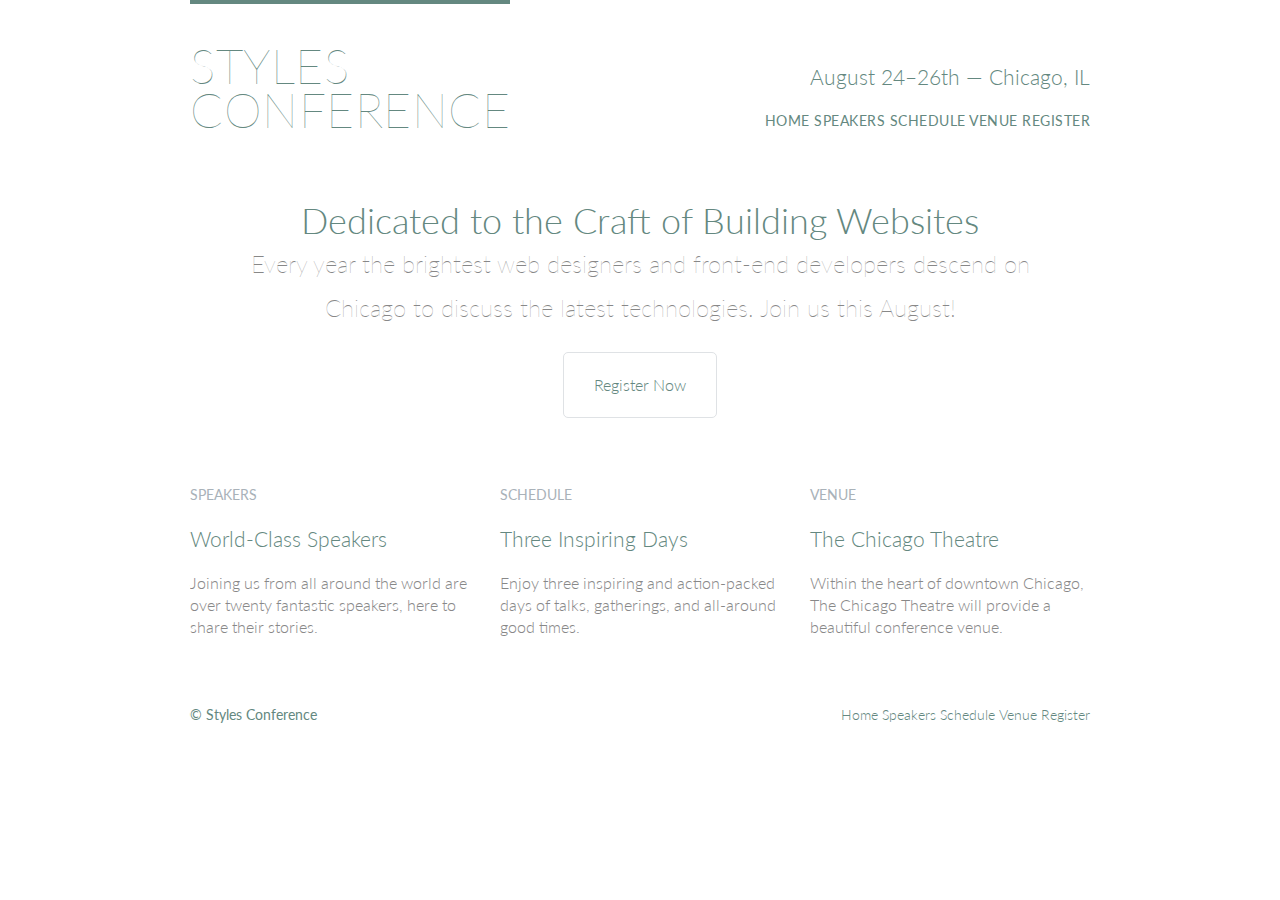
==== index.html @ 787b345c "Update index.html" ====
<!DOCTYPE html>
<html lang="en">

  <head>
    <meta charset="utf-8">
    <title>Styles Conference</title>
    <link rel="stylesheet" href="assets/stylesheets/main.css">
    <link rel="preconnect" href="https://fonts.googleapis.com">
    <link rel="preconnect" href="https://fonts.gstatic.com" crossorigin>
    <link href="https://fonts.googleapis.com/css2?family=Lato:ital,wght@0,100;0,300;0,400;0,700;0,900;1,100;1,300;1,400;1,700;1,900&display=swap" rel="stylesheet">
  </head>

  <body>

    <!-- Header -->

    <header class="container group">

      <h1 class="logo">
        <a href="index.html">Styles <br> Conference</a>
      </h1>

      <h3 class="tagline">August 24&ndash;26th &mdash; Chicago, IL</h3>

      <nav class="nav primary-nav">
        <a href="index.html">Home</a>
        <a href="speakers.html">Speakers</a>
        <a href="schedule.html">Schedule</a>
        <a href="venue.html">Venue</a>
        <a href="register.html">Register</a>
      </nav>

    </header>

    <!-- Hero -->

    <section class="hero container">

      <h2>Dedicated to the Craft of Building Websites</h2>

      <p>Every year the brightest web designers and front-end developers descend on Chicago to discuss the latest technologies. Join us this August!</p>

      <a class="btn btn-alt" href="register.html">Register Now</a>

    </section>

    <!-- Teasers -->

    <section class="grid">

      <!-- Speakers -->

      <section class="tease col-1-3">
        <a href="speakers.html">
          <h5>Speakers</h5>
          <h3>World-Class Speakers</h3>
        </a>
        <p>Joining us from all around the world are over twenty fantastic speakers, here to share their stories.</p>
      </section><!--

      Schedule

      --><section class="teaser col-1-3">
        <a href="schedule.html">
          <h5>Schedule</h5>
          <h3>Three Inspiring Days</h3>
        </a>
        <p>Enjoy three inspiring and action-packed days of talks, gatherings, and all-around good times.</p>
      </section><!--

      Venue

      --><section class="teaser col-1-3">
        <a href="venue.html">
          <h5>Venue</h5>
          <h3>The Chicago Theatre</h3>
        </a>
        <p>Within the heart of downtown Chicago, The Chicago Theatre will provide a beautiful conference venue.</p>
      </section>

    </section>

    <!-- Footer -->

    <footer class="primary-footer container group">

      <small>&copy; Styles Conference</small>

      <nav class="nav">
        <a href="index.html">Home</a>
        <a href="speakers.html">Speakers</a>
        <a href="schedule.html">Schedule</a>
        <a href="venue.html">Venue</a>
        <a href="register.html">Register</a>
      </nav>

    </footer>

  </body>
</html>
---- assets/stylesheets/main.css ----
/* http://meyerweb.com/eric/tools/css/reset/
   v2.0 | 20110126
   License: none (public domain)
*/

html, body, div, span, applet, object, iframe,
h1, h2, h3, h4, h5, h6, p, blockquote, pre,
a, abbr, acronym, address, big, cite, code,
del, dfn, em, img, ins, kbd, q, s, samp,
small, strike, strong, sub, sup, tt, var,
b, u, i, center,
dl, dt, dd, ol, ul, li,
fieldset, form, label, legend,
table, caption, tbody, tfoot, thead, tr, th, td,
article, aside, canvas, details, embed,
figure, figcaption, footer, header, hgroup,
menu, nav, output, ruby, section, summary,
time, mark, audio, video {
  margin: 0;
  padding: 0;
  border: 0;
  font-size: 100%;
  font: inherit;
  vertical-align: baseline;
}
/* HTML5 display-role reset for older browsers */
article, aside, details, figcaption, figure,
footer, header, hgroup, menu, nav, section {
  display: block;
}
body {
  line-height: 1;
}
ol, ul {
  list-style: none;
}
blockquote, q {
  quotes: none;
}
blockquote:before, blockquote:after,
q:before, q:after {
  content: '';
  content: none;
}
table {
  border-collapse: collapse;
  border-spacing: 0;
}

/*
  ========================================
  Custom styles
  ========================================
*/
body {
  color: #888;
  font: 300 16px/22px "Lato", "Open Sans", "Helvetica Neue", Helvetica, Arial, sans-serif;
}

/*
  ========================================
  Grid
  ========================================
*/

*,
*:before,
*:after {
  -webkit-box-sizing: border-box;
     -moz-box-sizing: border-box;
          box-sizing: border-box;
}
.container,
.grid {
  margin: 0 auto;
  width: 960px;
}
.container {
  padding-left: 30px;
  padding-right: 30px;
}
.grid,
.col-1-3,
.col-2-3 {
  padding-left: 15px;
  padding-right: 15px;
}
.col-1-3,
.col-2-3  {
  display: inline-block;
  vertical-align: top;
}
.col-1-3 {
  width: 33.33%;
}
.col-2-3 {
  width: 66.66%;
}

/*
  ========================================
  Clearfix
  ========================================
*/

.group:before,
.group:after {
  content: "";
  display: table;
}
.group:after {
  clear: both;
}
.group {
  clear: both;
  *zoom: 1;
}

/*
  ========================================
  Typography
  ========================================
*/

h1, h3, h4, h5, p {
  margin-bottom: 22px;
}
h1, h2, h3, h4 {
  color: #648880;
}
h1 {
  font-size: 36px;
  line-height: 44px;
}
h2 {
  font-size: 24px;
  line-height: 44px;
}
h3 {
  font-size: 21px;
}
h4 {
  font-size: 18px;
}
h5 {
  color: #a9b2b9;
  font-size: 14px;
  font-weight: 400;
  text-transform: uppercase;
}
strong {
  font-weight: 400;
}
cite, em {
  font-style: italic;
}

/*
  ========================================
   Links
  ========================================
*/
a:hover {
  color: #a9b2b9;
}
a {
  color: #648880;
  text-decoration: none;
}
p a {
  border-bottom: 1px solid #dfe2e5;
}

.btn {
  border-radius: 5px;
  display: inline-block;
  margin: 0;
}
.btn-alt {
  border: 1px solid #dfe2e5;
  padding: 10px 30px;
}

/*
  ========================================
  Primary header
  ========================================
*/

.logo {
  border-top: 4px solid #648880;
  float: left;
  font-size: 48px;
  font-weight: 100;
  letter-spacing: .5px;
  line-height: 44px;
  padding: 40px 0 22px 0;
  text-transform: uppercase;
}
.tagline {
  margin: 66px 0 22px 0;
  text-align: right;
}
.primary-nav {
  font-size: 14px;
  font-weight: 400;
  letter-spacing: .5px;
  text-transform: uppercase;
}

/*
  ========================================
  Primary footer
  ========================================
*/

.primary-footer {
  color: #648880;
  font-size: 14px;
  padding-bottom: 44px;
  padding-top: 44px;
}
.primary-footer small {
  float: left;
  font-weight: 400;
}

/*
  ========================================
  Home
  ========================================
*/

.hero {
  line-height: 44px;
  padding: 22px 80px 66px 80px;
  text-align: center;
}
.hero h2{
  font-size: 36px;
}
.hero p {
  font-size: 24px;
  font-weight: 100;
}
.teaser a:hover h3 {
  color: #a9b2b9;
}

/*
  ========================================
  Navigation
  ========================================
*/
.nav {
  text-align: right;
}
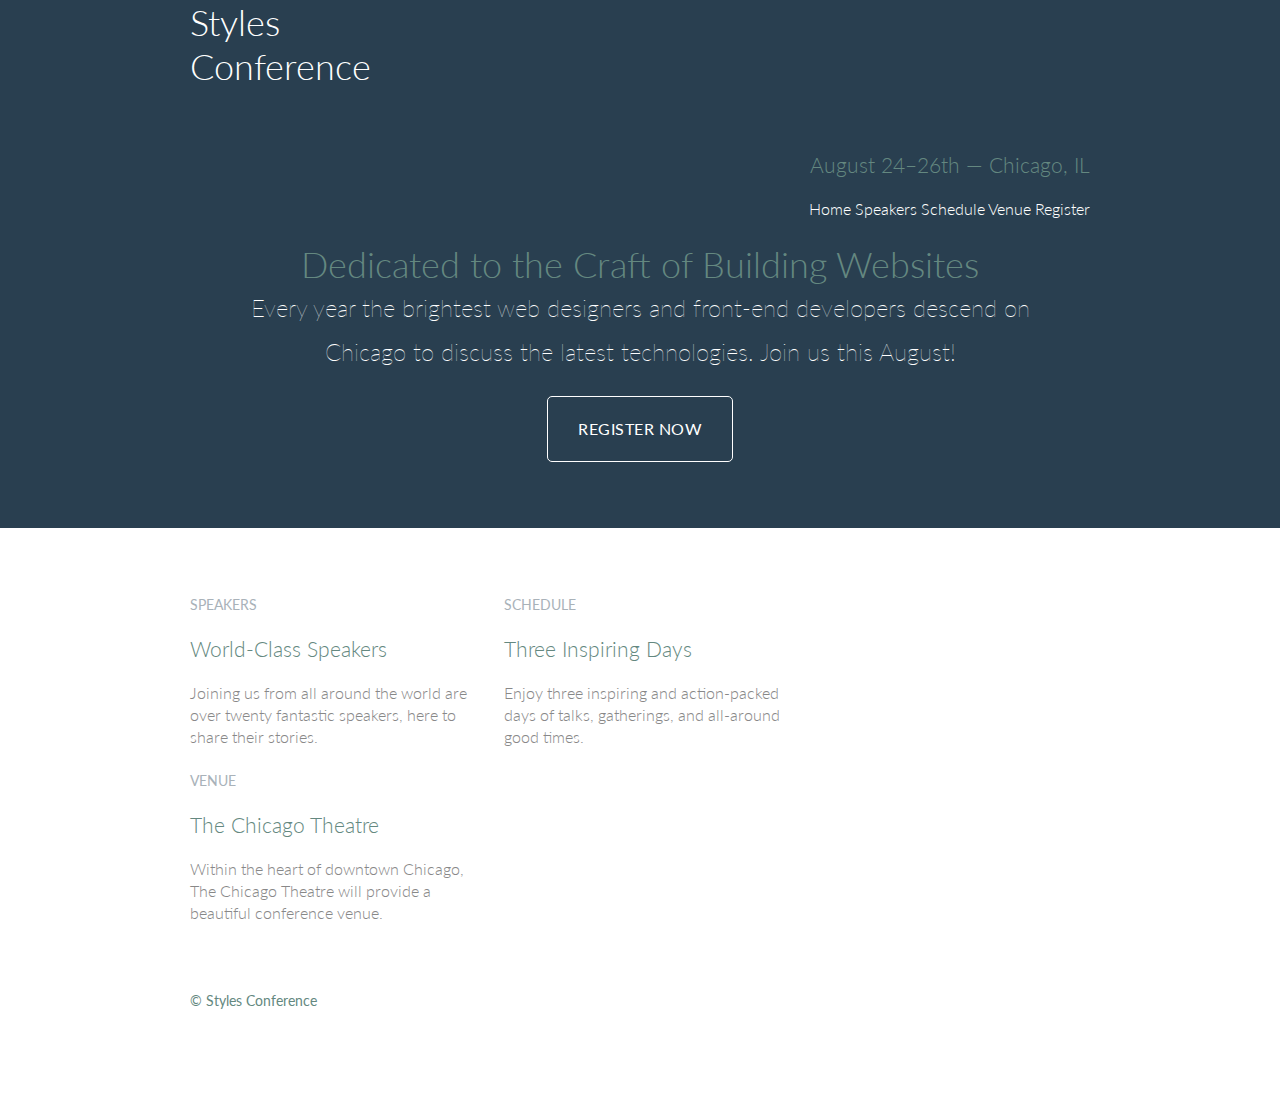
==== commit fa8b251c: "October-29" ====
--- a/index.html
+++ b/index.html
@@ -14,7 +14,7 @@
 
     <!-- Header -->
 
-    <header class="container group">
+    <header class="primary-header container group">
 
       <h1 class="logo">
         <a href="index.html">Styles <br> Conference</a>
@@ -45,32 +45,30 @@
     </section>
 
     <!-- Teasers -->
-
-    <section class="grid">
+    <section class="row">
+      <section class="grid">
 
       <!-- Speakers -->
 
-      <section class="tease col-1-3">
+      <section class="teaser col-1-3">
         <a href="speakers.html">
           <h5>Speakers</h5>
           <h3>World-Class Speakers</h3>
         </a>
         <p>Joining us from all around the world are over twenty fantastic speakers, here to share their stories.</p>
       </section><!--
-
-      Schedule
-
-      --><section class="teaser col-1-3">
+      
+      Schedule-->
+      <section class="teaser col-1-3">
         <a href="schedule.html">
           <h5>Schedule</h5>
           <h3>Three Inspiring Days</h3>
         </a>
         <p>Enjoy three inspiring and action-packed days of talks, gatherings, and all-around good times.</p>
       </section><!--
-
-      Venue
-
-      --><section class="teaser col-1-3">
+      
+      Venue-->
+      <section class="teaser col-1-3">
         <a href="venue.html">
           <h5>Venue</h5>
           <h3>The Chicago Theatre</h3>
@@ -78,9 +76,10 @@
         <p>Within the heart of downtown Chicago, The Chicago Theatre will provide a beautiful conference venue.</p>
       </section>
 
-    </section>
+    </div>
+    </section><!--
 
-    <!-- Footer -->
+   Footer-->
 
     <footer class="primary-footer container group">
 
--- a/assets/stylesheets/main.css
+++ b/assets/stylesheets/main.css
@@ -53,6 +53,7 @@
   ========================================
 */
 body {
+  background: #293f50;
   color: #888;
   font: 300 16px/22px "Lato", "Open Sans", "Helvetica Neue", Helvetica, Arial, sans-serif;
 }
@@ -118,6 +119,41 @@
 
 /*
   ========================================
+   Rows
+  ========================================
+*/
+.row {
+  background: #fff;
+  min-width: 960px;
+  padding: 66px 0 44px 0;
+}
+.row,
+.row-alt {
+  min-width: 960px;
+}
+.row-alt {
+  background: #cbe2c1;
+  background: -webkit-linear-gradient(to right, #a1d3b0, #f6f1d3);
+  background: -moz-linear-gradient(to right, #a1d3b0, #f6f1d3);
+  background: linear-gradient(to right, #a1d3b0, #f6f1d3);
+  padding: 44px 0 22px 0;
+}
+/*
+  ========================================
+  Leads
+  ========================================
+*/
+
+.lead {
+  text-align: center;
+}
+.lead p {
+  font-size: 21px;
+  line-height: 33px;
+}
+
+/*
+  ========================================
   Typography
   ========================================
 */
@@ -170,44 +206,42 @@
 p a {
   border-bottom: 1px solid #dfe2e5;
 }
-
+.primary-header a,
+.primary-footer a {
+  color: #fff;
+}
+.primary-header a:hover,
+.primary-footer a:hover {
+  color: #648880;
+}
+/*
+  ========================================
+   Button
+  ========================================
+*/
 .btn {
   border-radius: 5px;
+  color: #fff;
+  cursor: pointer;
   display: inline-block;
+  font-weight: 400;
+  letter-spacing: .5px;
   margin: 0;
+  text-transform: uppercase;
 }
 .btn-alt {
-  border: 1px solid #dfe2e5;
+  border: 1px solid #fff;
   padding: 10px 30px;
-}
-
-/*
-  ========================================
-  Primary header
-  ========================================
-*/
-
-.logo {
-  border-top: 4px solid #648880;
-  float: left;
-  font-size: 48px;
-  font-weight: 100;
-  letter-spacing: .5px;
-  line-height: 44px;
-  padding: 40px 0 22px 0;
-  text-transform: uppercase;
+  transition:.2s;
+}
+.btn-alt:hover {
+  background: #fff;
+  color: #648880;
 }
 .tagline {
   margin: 66px 0 22px 0;
   text-align: right;
 }
-.primary-nav {
-  font-size: 14px;
-  font-weight: 400;
-  letter-spacing: .5px;
-  text-transform: uppercase;
-}
-
 /*
   ========================================
   Primary footer
@@ -232,6 +266,7 @@
 */
 
 .hero {
+  color: #fff;
   line-height: 44px;
   padding: 22px 80px 66px 80px;
   text-align: center;
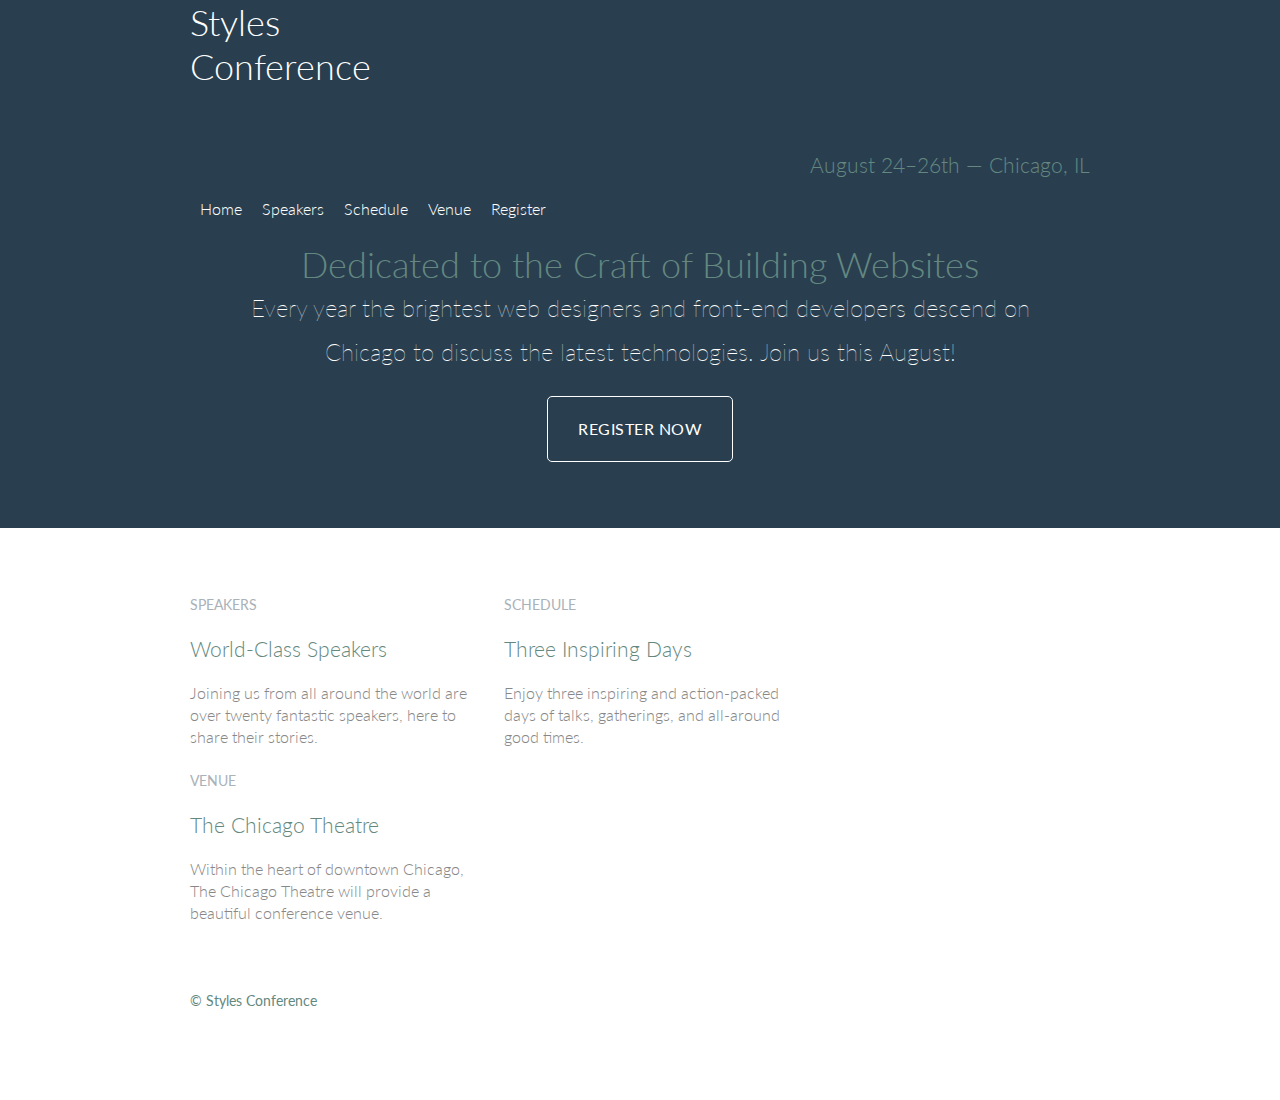
==== commit b3ac7e37: "October-25" ====
--- a/index.html
+++ b/index.html
@@ -23,11 +23,13 @@
       <h3 class="tagline">August 24&ndash;26th &mdash; Chicago, IL</h3>
 
       <nav class="nav primary-nav">
-        <a href="index.html">Home</a>
-        <a href="speakers.html">Speakers</a>
-        <a href="schedule.html">Schedule</a>
-        <a href="venue.html">Venue</a>
-        <a href="register.html">Register</a>
+        <ul>
+          <li><a href="index.html">Home</a></li><!--
+          --><li><a href="speakers.html">Speakers</a></li><!--
+          --><li><a href="schedule.html">Schedule</a></li><!--
+          --><li><a href="venue.html">Venue</a></li><!--
+          --><li><a href="register.html">Register</a></li>
+        </ul>
       </nav>
 
     </header>
@@ -77,21 +79,25 @@
       </section>
 
     </div>
-    </section><!--
-
-   Footer-->
+    </section>
+    <!--Footer-->
 
     <footer class="primary-footer container group">
 
       <small>&copy; Styles Conference</small>
 
       <nav class="nav">
-        <a href="index.html">Home</a>
-        <a href="speakers.html">Speakers</a>
-        <a href="schedule.html">Schedule</a>
-        <a href="venue.html">Venue</a>
-        <a href="register.html">Register</a>
+        <ul>
+          <li><a href="index.html">Home</a></li><!--
+          --><li><a href="speakers.html">Speakers</a></li><!--
+          --><li><a href="schedule.html">Schedule</a></li><!--
+          --><li><a href="venue.html">Venue</a></li><!--
+          --><li><a href="register.html">Register</a></li>
+        </ul>
       </nav>
+      
+            
+
 
     </footer>
 
--- a/assets/stylesheets/main.css
+++ b/assets/stylesheets/main.css
@@ -261,10 +261,24 @@
 
 /*
   ========================================
-  Home
-  ========================================
-*/
-
+   Navigation
+  ========================================
+*/
+
+.nav li {
+  display: inline-block;
+  margin: 0 10px;
+  vertical-align: top;
+}
+.nav li:last-child {
+  margin-right: 0;
+}
+
+/*
+  ========================================
+   Home
+  ========================================
+*/
 .hero {
   color: #fff;
   line-height: 44px;
@@ -281,15 +295,18 @@
 .teaser a:hover h3 {
   color: #a9b2b9;
 }
-
-/*
-  ========================================
-  Navigation
-  ========================================
-*/
-.nav {
-  text-align: right;
-}
-
-
-
+/*
+  ========================================
+  Speakers
+  ========================================
+*/  
+.speaker-info {
+  border: 1px solid #dfe2e5;
+  border-radius: 5px;
+  margin-top: 88px;
+  padding: 22px 0;
+  text-align: center;
+}
+.speaker {
+  margin-bottom: 44px;
+}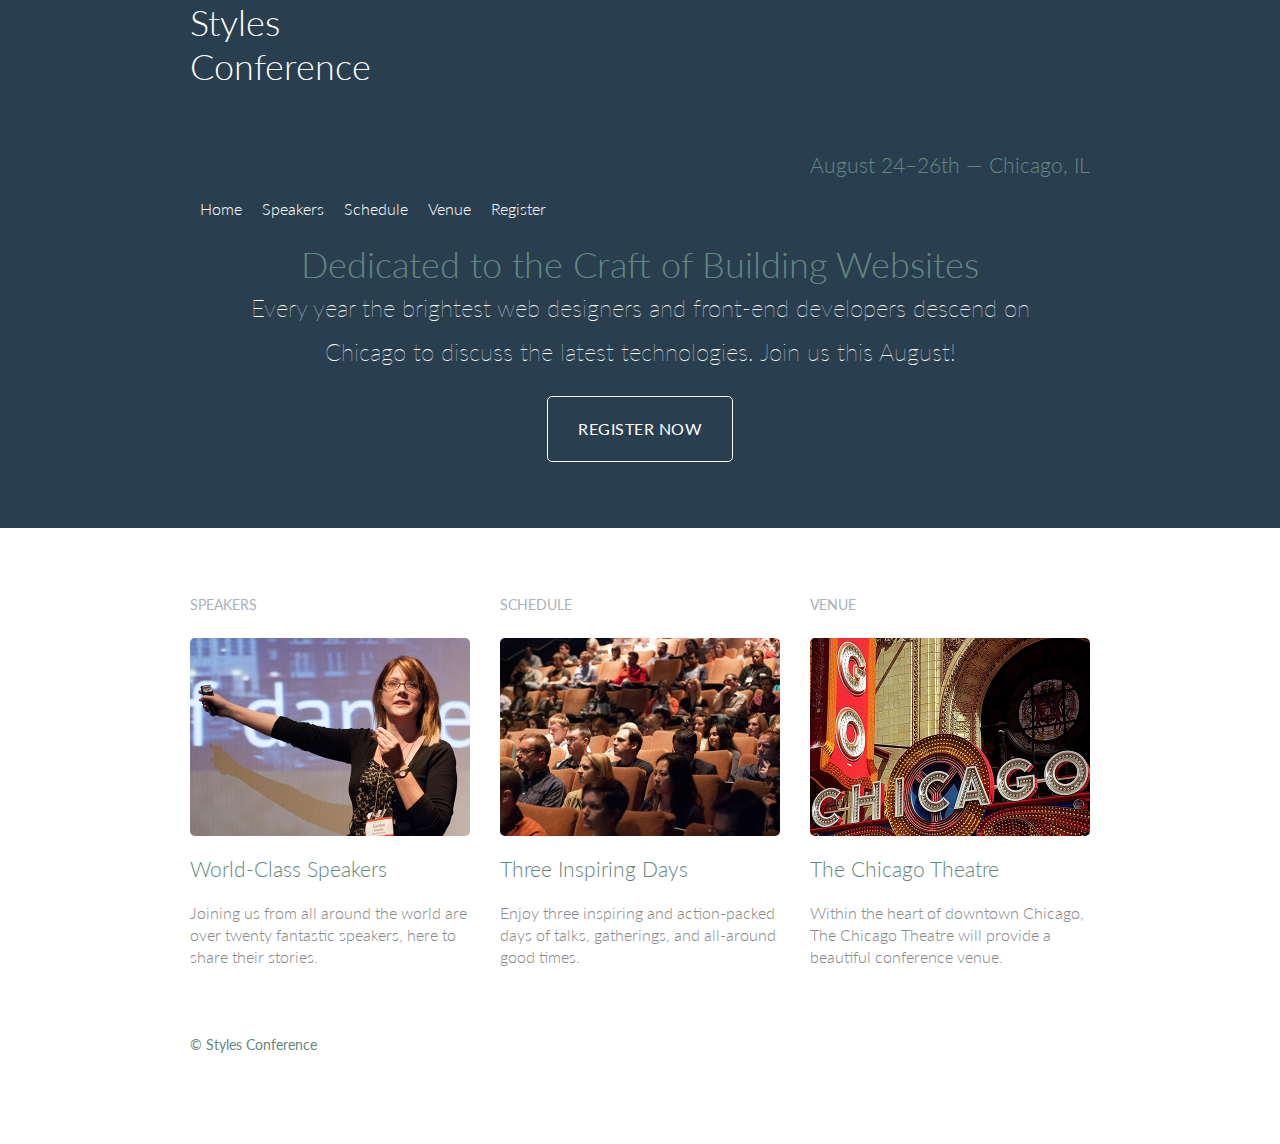
==== commit 9b0ac599: "nov" ====
--- a/index.html
+++ b/index.html
@@ -51,28 +51,30 @@
       <section class="grid">
 
       <!-- Speakers -->
-
       <section class="teaser col-1-3">
+        <h5>Speakers</h5>
         <a href="speakers.html">
-          <h5>Speakers</h5>
+          <img src="assets/images/home/speakers.jpg" alt="Professional Speaker">
           <h3>World-Class Speakers</h3>
         </a>
         <p>Joining us from all around the world are over twenty fantastic speakers, here to share their stories.</p>
       </section><!--
       
-      Schedule-->
-      <section class="teaser col-1-3">
+      
+      Schedule--><section class="teaser col-1-3">
+        <h5>Schedule</h5>
         <a href="schedule.html">
-          <h5>Schedule</h5>
+          <img src="assets/images/home/schedule.jpg" alt="schedule">
           <h3>Three Inspiring Days</h3>
         </a>
         <p>Enjoy three inspiring and action-packed days of talks, gatherings, and all-around good times.</p>
       </section><!--
       
-      Venue-->
-      <section class="teaser col-1-3">
+      
+      Venue--><section class="teaser col-1-3">
+        <h5>Venue</h5>
         <a href="venue.html">
-          <h5>Venue</h5>
+          <img src="assets/images/home/venue.jpg" alt="venue">
           <h3>The Chicago Theatre</h3>
         </a>
         <p>Within the heart of downtown Chicago, The Chicago Theatre will provide a beautiful conference venue.</p>
--- a/assets/stylesheets/main.css
+++ b/assets/stylesheets/main.css
@@ -114,7 +114,7 @@
 }
 .group {
   clear: both;
-  *zoom: 1;
+  *zoom:1;
 }
 
 /*
@@ -295,6 +295,12 @@
 .teaser a:hover h3 {
   color: #a9b2b9;
 }
+.teaser img {
+  border-radius: 5px;
+  display: block;
+  margin-bottom: 22px;
+  max-width: 100%
+}
 /*
   ========================================
   Speakers
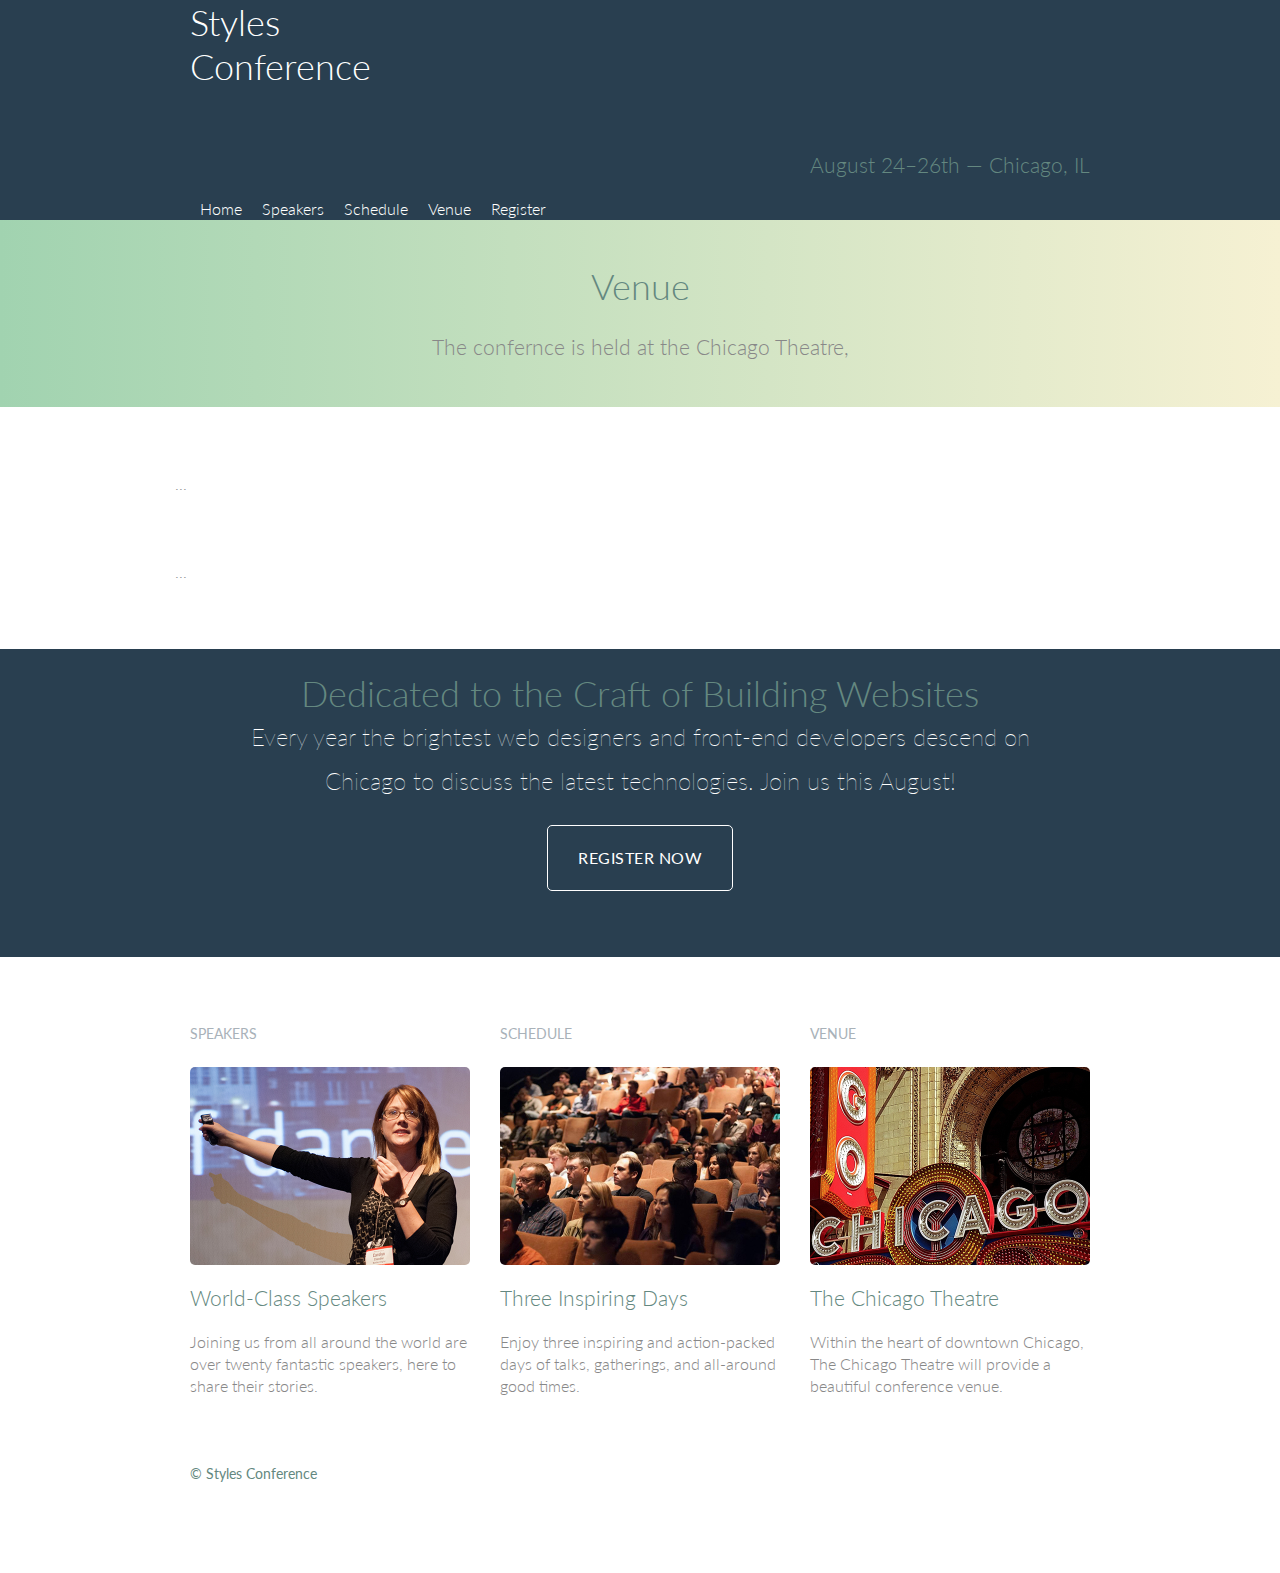
==== commit da04eb4b: "Nov-19" ====
--- a/index.html
+++ b/index.html
@@ -33,6 +33,32 @@
       </nav>
 
     </header>
+  
+     <!--lead-->
+
+     <section class="row-alt">
+      <div class="lead container">
+
+      <h1>Venue</h1>
+
+      <p>The confernce is held at the Chicago Theatre,</p>
+
+      </div>
+    </section>
+    
+    <section class="row">
+      <div class="grid">
+    
+        <section class="venue-theatre">
+          ...
+        </section>
+    
+        <section class="venue-hotel">
+          ...
+        </section>
+    
+      </div>
+    </section>
 
     <!-- Hero -->
 
--- a/assets/stylesheets/main.css
+++ b/assets/stylesheets/main.css
@@ -301,18 +301,41 @@
   margin-bottom: 22px;
   max-width: 100%
 }
+
 /*
   ========================================
   Speakers
   ========================================
 */  
+
 .speaker-info {
   border: 1px solid #dfe2e5;
   border-radius: 5px;
   margin-top: 88px;
-  padding: 22px 0;
+  padding-bottom: 22px;
   text-align: center;
 }
 .speaker {
   margin-bottom: 44px;
+}
+.speaker-info img {
+  border-radius: 50%;
+  height: 130px;
+  margin: -66px 0 22px 0;
+  vertical-align: top;
+}
+/*
+  ========================================
+  Venue
+  ========================================
+*/
+
+.venue-theatre {
+  margin-bottom: 66px;
+}
+.venue-hotel {
+  margin-bottom: 22px;
+}
+.venue-map{
+  height: 264px;
 }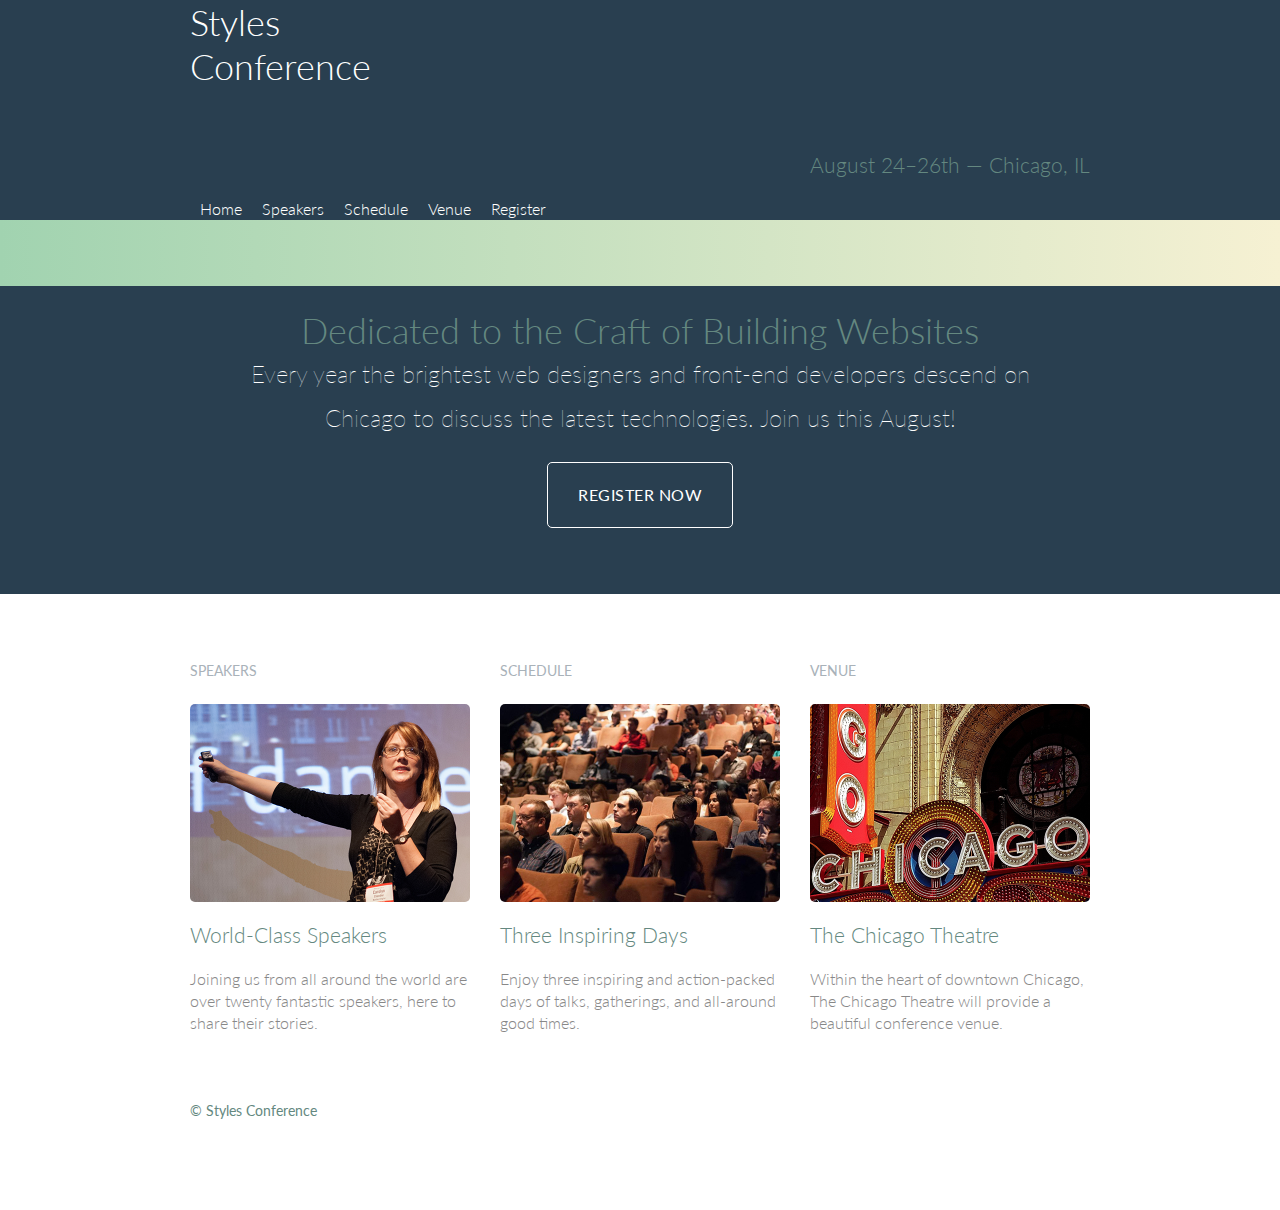
==== commit 2cc5217d: "Nov-19" ====
--- a/index.html
+++ b/index.html
@@ -39,26 +39,9 @@
      <section class="row-alt">
       <div class="lead container">
 
-      <h1>Venue</h1>
-
-      <p>The confernce is held at the Chicago Theatre,</p>
-
       </div>
     </section>
-    
-    <section class="row">
-      <div class="grid">
-    
-        <section class="venue-theatre">
-          ...
-        </section>
-    
-        <section class="venue-hotel">
-          ...
-        </section>
-    
-      </div>
-    </section>
+
 
     <!-- Hero -->
 
